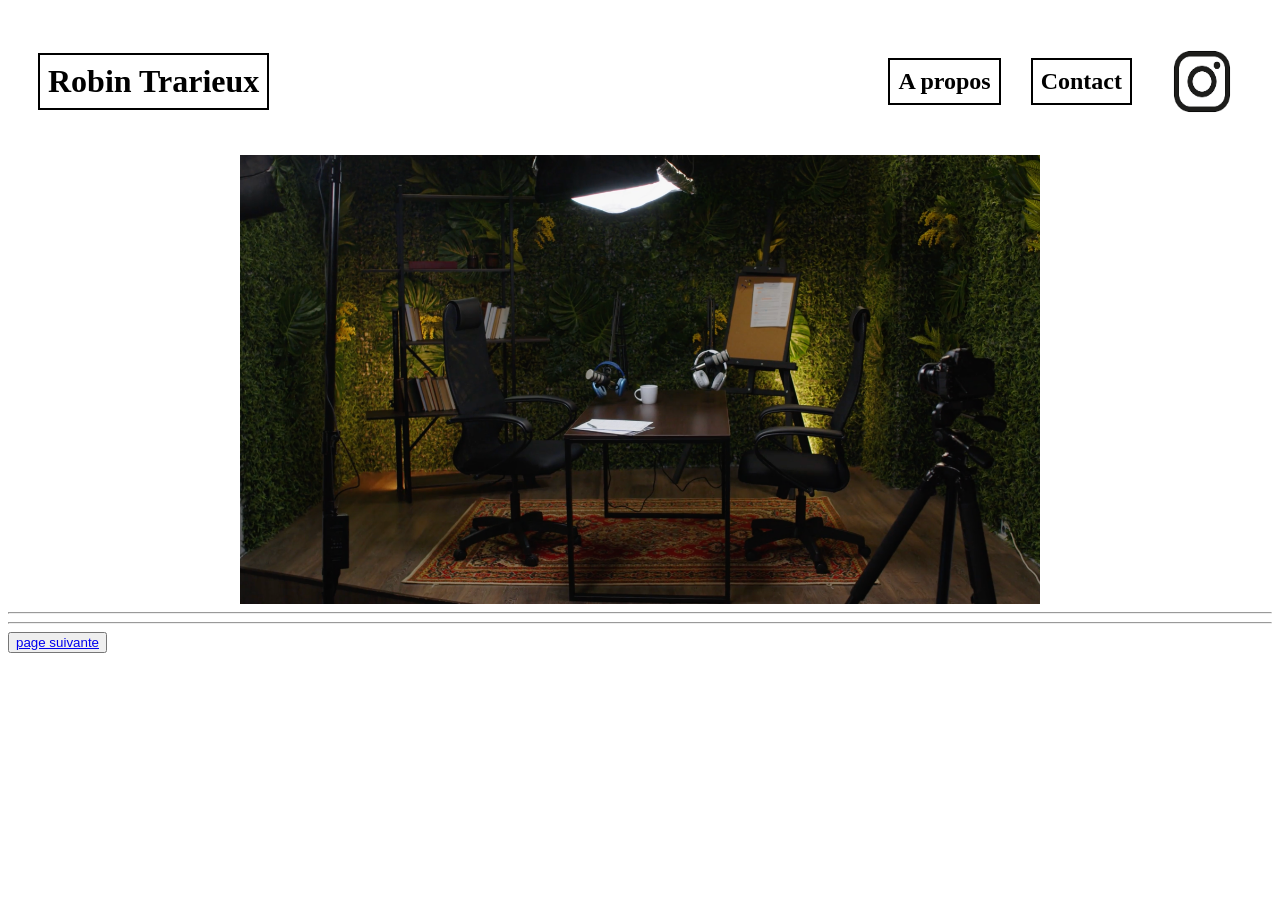
==== index.html @ c18a4251 "Add files via upload" ====
<!DOCTYPE html>
<html lang="en">
<head>
    <meta charset="UTF-8">
    <meta name="viewport" content="width=device-width, initial-scale=1.0">
    <link rel="stylesheet" href="style.css">
    <title> Projet </title>
</head>
<body>
    <div class="header">
        <h1> Robin Trarieux </h1>
        <div class="menu">
            <h2> A propos </h2>
            <div class="contact">
                <h2> Contact </h2>
            </div>
            <img src="images/logoinsta.png" alt="insta" class="logo">
        </div>
    </div>

    <div class="test">
        <img src="images/photo1.png" alt="setup" class="setup">
    </div>

    <hr>
    <hr>

    <div class="bouton">
        <button> 
            <a href="index2.html"> page suivante</a>
        </button>
    </div>

</body>
</html>
---- style.css ----
.header {
    display:flex;
    justify-content: space-between;
    align-items: flex-start;
}

.header h1, .header h2{
    border: 2px solid black;
    padding: 8px;
}

.header h1{
    margin-top: 45px;
    margin-left: 30px;
}

.menu {
    display: flex;
    padding: 30px;
}

.contact {
    margin-left: 30px;
    margin-right: 30px;
}

.intro {
    display: flex;
    justify-content: space-between;
}

.logo {
width: 80px;

}

.test img{
    width: 800px;
}

.test {
    display: flex;
    justify-content: center;
}
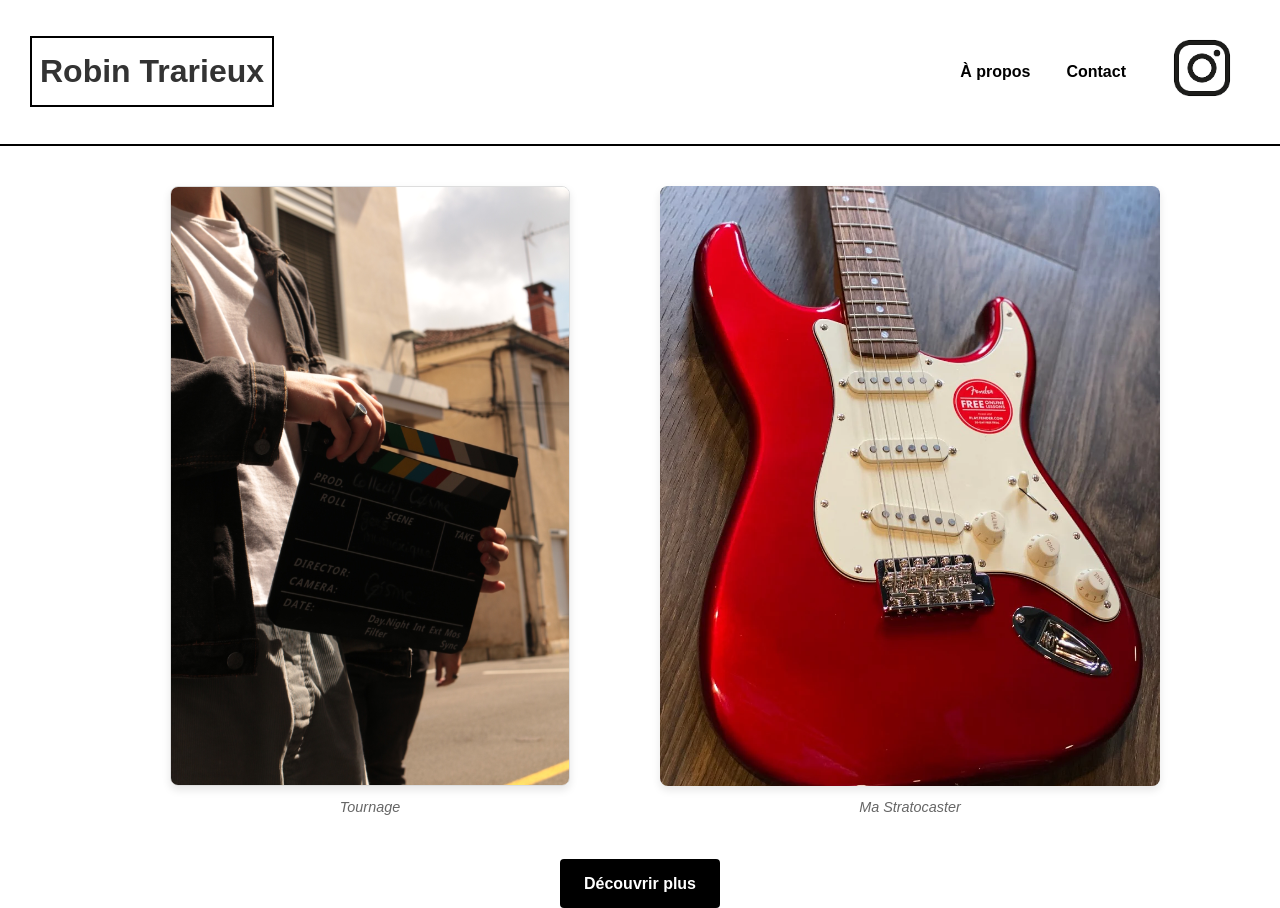
==== commit 6a0c3978: "Add files via upload" ====
--- a/index.html
+++ b/index.html
@@ -4,32 +4,37 @@
     <meta charset="UTF-8">
     <meta name="viewport" content="width=device-width, initial-scale=1.0">
     <link rel="stylesheet" href="style.css">
-    <title> Projet </title>
+    <title>Portfolio - Robin Trarieux</title>
 </head>
 <body>
-    <div class="header">
-        <h1> Robin Trarieux </h1>
-        <div class="menu">
-            <h2> A propos </h2>
-            <div class="contact">
-                <h2> Contact </h2>
-            </div>
-            <img src="images/logoinsta.png" alt="insta" class="logo">
-        </div>
-    </div>
 
-    <div class="test">
-        <img src="images/photo1.png" alt="setup" class="setup">
-    </div>
+    <header class="header">
+        <h1>Robin Trarieux</h1>
+        <nav class="menu">
+            <a href="#apropos" class="nav-link">À propos</a>
+            <a href="#contact" class="nav-link">Contact</a>
+            <a href="https://www.instagram.com/rob1.tx/" target="_blank" class="nav-link">
+                <img src="images/logoinsta.png" alt="Logo Instagram" class="logo">
+            </a>
+        </nav>
+    </header>
 
-    <hr>
-    <hr>
+    <main>
+        <!-- Section "Studio & Musique" -->
+        <section class="studio-section">
+            <figure class="clap-container">
+                <img src="images/IMG_9855.JPG" alt="Clap" class="clap">
+                <figcaption> Tournage </figcaption>
+            </figure>
 
-    <div class="bouton">
-        <button> 
-            <a href="index2.html"> page suivante</a>
-        </button>
-    </div>
-
+            <figure class="guitar-container">
+                <img src="images/squier-stratocaster.jpg" alt="Squier Stratocaster Classic Vibe 70s" class="guitar">
+                <figcaption> Ma Stratocaster </figcaption>
+            </figure>
+        </section>
+        <div class="button-container">
+    <a href="index2.html" class="button">Découvrir plus</a>
+</div>
+    </main>
 </body>
 </html>
--- a/style.css
+++ b/style.css
@@ -1,48 +1,187 @@
-.header {
-    display:flex;
-    justify-content: space-between;
-    align-items: flex-start;
+* {
+    margin: 0;
+    padding: 0;
+    box-sizing: border-box;
+    text-decoration: none;
 }
 
-.header h1, .header h2{
+body {
+    font-family: Arial, sans-serif;
+    line-height: 1.6;
+    color: #333;
+}
+
+.header {
+    display: flex;
+    justify-content: space-between;
+    align-items: center; 
+    padding: 20px 30px;
+    border-bottom: 2px solid #000;
+}
+
+.header h1 {
     border: 2px solid black;
     padding: 8px;
+    margin-top: 0; 
 }
 
-.header h1{
-    margin-top: 45px;
-    margin-left: 30px;
+/* Menu de navigation */
+.menu {
+    display: flex;
+    align-items: center; 
+    gap: 20px; 
 }
 
-.menu {
-    display: flex;
-    padding: 30px;
+.nav-link {
+    color: #000;
+    font-weight: bold;
+    padding: 8px;
+    transition: color 0.3s;
 }
 
-.contact {
-    margin-left: 30px;
-    margin-right: 30px;
-}
-
-.intro {
-    display: flex;
-    justify-content: space-between;
+.nav-link:hover {
+    color: #8e8e8e; 
 }
 
 .logo {
-width: 80px;
-
+    width: 80px;
+    height: auto; 
 }
 
-.test img{
-    width: 800px;
-}
-
-.test {
+.setup-container {
     display: flex;
     justify-content: center;
+    margin: 40px 0;
 }
 
 
+/* Bouton */
+.bouton-container {
+    display: flex;
+    justify-content: center;
+    margin: 40px 0;
+}
 
+.bouton {
+    display: inline-block;
+    padding: 12px 24px;
+    background-color: #000;
+    color: #fff;
+    border-radius: 4px;
+    font-weight: bold;
+    transition: background-color 0.3s;
+}
 
+.bouton:hover {
+    background-color: #333;
+}
+
+.clap-container {
+    display: flex;
+    justify-content: center;
+    margin: 40px 0;
+}
+
+.clap {
+    margin: 0;
+    padding: 0;
+    display: block;
+    width: 60%;
+    max-width: 400px;
+    height: 300px; /* Même hauteur que .guitar */
+    object-fit: cover; /* Remplit le conteneur sans déformation */
+    border: 1px solid #ddd;
+    border-radius: 4px;
+}
+
+.guitar {
+    height: 300px; /* Même valeur que .clap */
+    object-fit: cover;
+}
+
+@media (max-width: 768px) {
+    .header {
+        flex-direction: column;
+        align-items: flex-start;
+    }
+    .menu {
+        margin-top: 20px;
+        flex-wrap: wrap;
+    }
+    .clap {
+        width: 90%;
+        max-width: 100%;
+    }
+}
+
+/* Section Studio & Musique */
+.studio-section {
+    display: flex;
+    justify-content: center; /* Centre les deux images */
+    gap: 40px; /* Espace entre le clap et la guitare */
+    margin: 40px 0;
+    flex-wrap: wrap; /* Permet l'empilement sur mobile */
+    padding: 0 20px; /* Marge latérale */
+}
+
+.clap-container, .guitar-container {
+    display: flex;
+    flex-direction: column;
+    align-items: center;
+    flex: 1; /* Chaque élément prend la moitié de l'espace disponible */
+    min-width: 300px; /* Largeur minimale pour éviter qu'elles soient trop petites */
+    max-width: 500px; /* Largeur maximale (ajuste si besoin) */
+    text-align: center; /* Centre le texte de la légende */
+    margin: 0;
+    padding: 0;
+}
+
+.clap, .guitar {
+    width: 100%; /* Prend toute la largeur de son conteneur */
+    height: 600px;
+    object-fit: cover;
+    border-radius: 8px; /* Coins légèrement arrondis */
+    box-shadow: 0 4px 8px rgba(0, 0, 0, 0.1); /* Ombre légère pour un effet "décollé" */
+    transition: transform 0.3s; /* Animation au survol */
+}
+
+.clap:hover, .guitar:hover {
+    transform: scale(1.02); /* Légèrement agrandi au survol */
+}
+
+figcaption {
+    margin-top: 10px;
+    font-style: italic;
+    color: #666;
+    font-size: 0.9rem;
+}
+
+/* Responsive : empile les images sur mobile */
+@media (max-width: 768px) {
+    .studio-section {
+        flex-direction: column; /* Empile verticalement */
+        align-items: center; /* Centre les éléments */
+        gap: 20px; /* Espace réduit entre les images */
+    }
+}
+
+.button-container {
+    display: flex;
+    justify-content: center;
+    margin-top: 30px;
+}
+
+.button {
+    display: inline-block;
+    padding: 12px 24px;
+    background-color: #000;
+    color: #fff;
+    text-decoration: none;
+    border-radius: 4px;
+    font-weight: bold;
+    transition: background-color 0.3s;
+}
+
+.button:hover {
+    background-color: #333;
+}
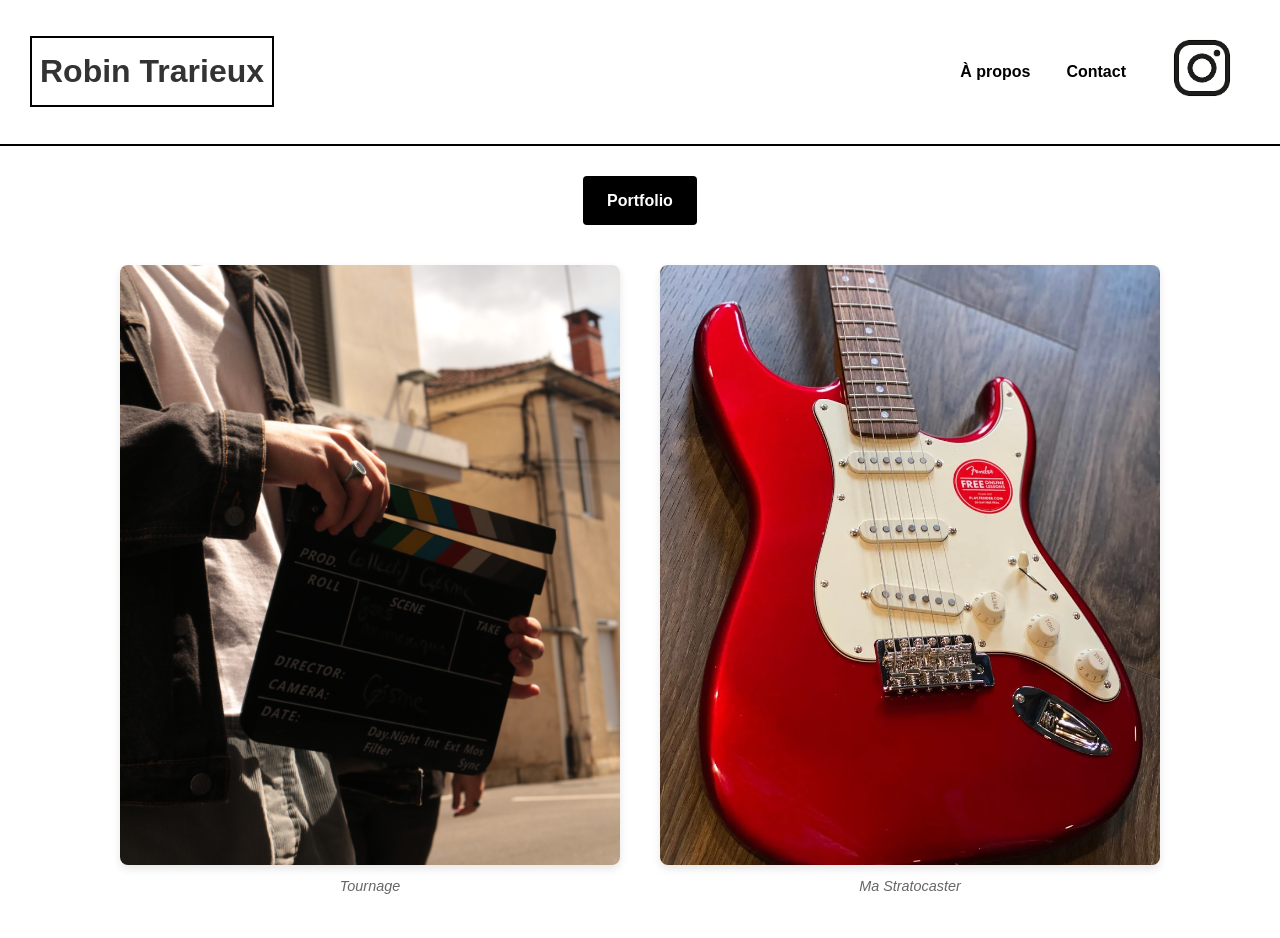
==== commit 1807585f: "Add files via upload" ====
--- a/index.html
+++ b/index.html
@@ -7,7 +7,6 @@
     <title>Portfolio - Robin Trarieux</title>
 </head>
 <body>
-
     <header class="header">
         <h1>Robin Trarieux</h1>
         <nav class="menu">
@@ -20,6 +19,10 @@
     </header>
 
     <main>
+        <div class="button-container">
+            <a href="index2.html" class="button">Portfolio</a>
+        </div>
+
         <!-- Section "Studio & Musique" -->
         <section class="studio-section">
             <figure class="clap-container">
@@ -32,9 +35,6 @@
                 <figcaption> Ma Stratocaster </figcaption>
             </figure>
         </section>
-        <div class="button-container">
-    <a href="index2.html" class="button">Découvrir plus</a>
-</div>
     </main>
 </body>
 </html>
--- a/style.css
+++ b/style.css
@@ -2,6 +2,9 @@
     margin: 0;
     padding: 0;
     box-sizing: border-box;
+}
+
+a {
     text-decoration: none;
 }
 
@@ -14,7 +17,7 @@
 .header {
     display: flex;
     justify-content: space-between;
-    align-items: center; 
+    align-items: center;
     padding: 20px 30px;
     border-bottom: 2px solid #000;
 }
@@ -22,14 +25,13 @@
 .header h1 {
     border: 2px solid black;
     padding: 8px;
-    margin-top: 0; 
 }
 
 /* Menu de navigation */
 .menu {
     display: flex;
-    align-items: center; 
-    gap: 20px; 
+    align-items: center;
+    gap: 20px;
 }
 
 .nav-link {
@@ -40,131 +42,15 @@
 }
 
 .nav-link:hover {
-    color: #8e8e8e; 
+    color: #8e8e8e;
 }
 
 .logo {
     width: 80px;
-    height: auto; 
-}
-
-.setup-container {
-    display: flex;
-    justify-content: center;
-    margin: 40px 0;
-}
-
+    height: auto;
+}
 
 /* Bouton */
-.bouton-container {
-    display: flex;
-    justify-content: center;
-    margin: 40px 0;
-}
-
-.bouton {
-    display: inline-block;
-    padding: 12px 24px;
-    background-color: #000;
-    color: #fff;
-    border-radius: 4px;
-    font-weight: bold;
-    transition: background-color 0.3s;
-}
-
-.bouton:hover {
-    background-color: #333;
-}
-
-.clap-container {
-    display: flex;
-    justify-content: center;
-    margin: 40px 0;
-}
-
-.clap {
-    margin: 0;
-    padding: 0;
-    display: block;
-    width: 60%;
-    max-width: 400px;
-    height: 300px; /* Même hauteur que .guitar */
-    object-fit: cover; /* Remplit le conteneur sans déformation */
-    border: 1px solid #ddd;
-    border-radius: 4px;
-}
-
-.guitar {
-    height: 300px; /* Même valeur que .clap */
-    object-fit: cover;
-}
-
-@media (max-width: 768px) {
-    .header {
-        flex-direction: column;
-        align-items: flex-start;
-    }
-    .menu {
-        margin-top: 20px;
-        flex-wrap: wrap;
-    }
-    .clap {
-        width: 90%;
-        max-width: 100%;
-    }
-}
-
-/* Section Studio & Musique */
-.studio-section {
-    display: flex;
-    justify-content: center; /* Centre les deux images */
-    gap: 40px; /* Espace entre le clap et la guitare */
-    margin: 40px 0;
-    flex-wrap: wrap; /* Permet l'empilement sur mobile */
-    padding: 0 20px; /* Marge latérale */
-}
-
-.clap-container, .guitar-container {
-    display: flex;
-    flex-direction: column;
-    align-items: center;
-    flex: 1; /* Chaque élément prend la moitié de l'espace disponible */
-    min-width: 300px; /* Largeur minimale pour éviter qu'elles soient trop petites */
-    max-width: 500px; /* Largeur maximale (ajuste si besoin) */
-    text-align: center; /* Centre le texte de la légende */
-    margin: 0;
-    padding: 0;
-}
-
-.clap, .guitar {
-    width: 100%; /* Prend toute la largeur de son conteneur */
-    height: 600px;
-    object-fit: cover;
-    border-radius: 8px; /* Coins légèrement arrondis */
-    box-shadow: 0 4px 8px rgba(0, 0, 0, 0.1); /* Ombre légère pour un effet "décollé" */
-    transition: transform 0.3s; /* Animation au survol */
-}
-
-.clap:hover, .guitar:hover {
-    transform: scale(1.02); /* Légèrement agrandi au survol */
-}
-
-figcaption {
-    margin-top: 10px;
-    font-style: italic;
-    color: #666;
-    font-size: 0.9rem;
-}
-
-/* Responsive : empile les images sur mobile */
-@media (max-width: 768px) {
-    .studio-section {
-        flex-direction: column; /* Empile verticalement */
-        align-items: center; /* Centre les éléments */
-        gap: 20px; /* Espace réduit entre les images */
-    }
-}
-
 .button-container {
     display: flex;
     justify-content: center;
@@ -184,4 +70,182 @@
 
 .button:hover {
     background-color: #333;
+}
+
+/* Section Studio & Musique */
+.studio-section {
+    display: flex;
+    justify-content: center;
+    gap: 40px;
+    margin: 40px 0;
+    flex-wrap: wrap;
+    padding: 0 20px;
+}
+
+.clap-container, .guitar-container {
+    display: flex;
+    flex-direction: column;
+    align-items: center;
+    flex: 1;
+    min-width: 300px;
+    max-width: 500px;
+    text-align: center;
+    margin: 0;
+    padding: 0;
+}
+
+.clap, .guitar {
+    width: 100%;
+    height: 600px;
+    object-fit: cover;
+    border-radius: 8px;
+    box-shadow: 0 4px 8px rgba(0, 0, 0, 0.1);
+    transition: transform 0.3s;
+}
+
+.clap:hover, .guitar:hover {
+    transform: scale(1.02);
+}
+
+figcaption {
+    margin-top: 10px;
+    font-style: italic;
+    color: #666;
+    font-size: 0.9rem;
+}
+
+/* Responsive */
+@media (max-width: 768px) {
+    .header {
+        flex-direction: column;
+        align-items: flex-start;
+    }
+
+    .menu {
+        margin-top: 20px;
+        flex-wrap: wrap;
+    }
+
+    .studio-section {
+        flex-direction: column;
+        align-items: center;
+        gap: 20px;
+    }
+
+    .clap {
+        width: 90%;
+        max-width: 100%;
+    }
+}
+
+/* Portfolio Grid */
+.portfolio-section {
+    padding: 20px;
+    max-width: 1200px;
+    margin: 0 auto;
+}
+
+.portfolio-grid {
+    display: flex;
+    flex-wrap: wrap;
+    justify-content: center;
+    gap: 20px;
+    margin-bottom: 40px;
+}
+
+.portfolio-item {
+    display: flex;
+    flex-direction: column;
+    align-items: center;
+    max-width: 350px;
+    text-align: center;
+}
+
+.portfolio-img {
+    width: 100%;
+    height: 250px;
+    object-fit: cover;
+    border-radius: 8px;
+    box-shadow: 0 4px 8px rgba(0, 0, 0, 0.1);
+    transition: transform 0.3s;
+}
+
+.portfolio-img:hover {
+    transform: scale(1.02);
+}
+
+.portfolio-caption {
+    margin-top: 10px;
+    font-weight: bold;
+    font-size: 1.1rem;
+}
+
+.portfolio-text {
+    margin-top: 5px;
+    font-size: 0.9rem;
+    color: #666;
+    padding: 0 10px;
+}
+
+/* Zone de description */
+.portfolio-description {
+    max-width: 800px;
+    margin: 40px auto;
+    padding: 20px;
+    text-align: center;
+    font-size: 1rem;
+    line-height: 1.8;
+    background-color: #f9f9f9;
+    border-radius: 8px;
+}
+
+/* Responsive */
+@media (max-width: 768px) {
+    .portfolio-grid {
+        flex-direction: column;
+        align-items: center;
+    }
+
+    .portfolio-img {
+        height: 200px;
+    }
+}
+
+/* Projet recommandé */
+.featured-project {
+    width: 100%;
+    max-width: 800px;
+    margin: 40px auto;
+    text-align: center;
+}
+
+.featured-item {
+    display: flex;
+    flex-direction: column;
+    align-items: center;
+    padding: 20px;
+    background-color: #f0f0f0;
+    border-radius: 8px;
+    box-shadow: 0 4px 8px rgba(0, 0, 0, 0.1);
+}
+
+.featured-img {
+    width: 100%;
+    max-width: 600px;
+    height: 350px;
+    object-fit: cover;
+    border-radius: 8px;
+    margin-bottom: 15px;
+}
+
+.featured-caption {
+    font-weight: bold;
+    font-size: 1.2rem;
+    margin-bottom: 10px;
+}
+
+.featured-text {
+    font-size: 1rem;
+    color: #666;
+    padding: 0 20px;
 }
